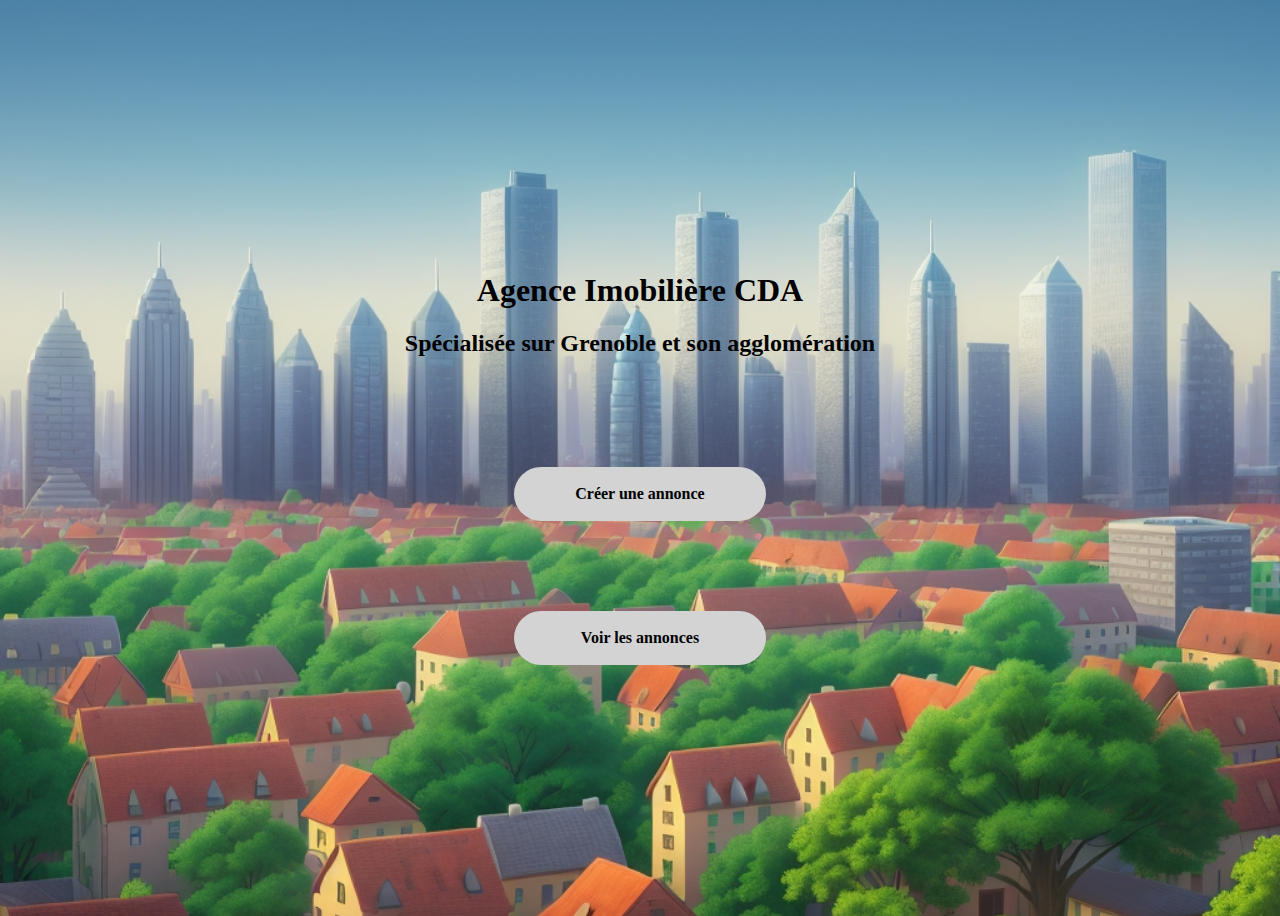
==== index.html @ 4cb85df1 "premier push" ====
<!DOCTYPE html>
<html lang="en">
  <head>
    <meta charset="UTF-8" />
    <meta name="viewport" content="width=device-width, initial-scale=1.0" />
    <link rel="stylesheet" href="src/style/home-style.css" />
    <title>Agence CDA</title>
  </head>
  <body>
    <div class="home-button-wrapper">
      <div>
        <h1>Agence Imobilière CDA</h1>
        <h2>Spécialisée sur Grenoble et son agglomération</h2>
      </div>
      <a href="add-page.html" class="home-button button-add">Créer une annonce</a>
      <a href="view-page.html" class="home-button button-see">Voir les annonces</a>
    </div>
  </body>
</html>
---- src/style/home-style.css ----
body {
    background-image: url("../img/home-bg.jpg");
    background-repeat: no-repeat;
    background-position: center;
    background-size:cover;
}

h1 {
    display: flex;
    justify-content: center;
    align-items: center;
}

a {
    color: inherit;
    text-decoration: none;
}

.home-button-wrapper {
    display: flex;
    flex-direction: column;
    align-items: center;
    justify-content: center;
    height: 100vh;
    gap: 10%;
}

.home-button {
    border: none;
    border-radius: 30px;
    cursor: pointer;
    background-color: lightgray;
    width: 20%;
    height: 6%;
    display: flex;
    align-items: center;
    justify-content: center;
    font-size: 16px;
    font-weight: bolder;
}

.home-button:hover {
    background-color: lightgray;
    font-weight:900;
    border-color: darkblue;
    transform: scale(1.1);
}
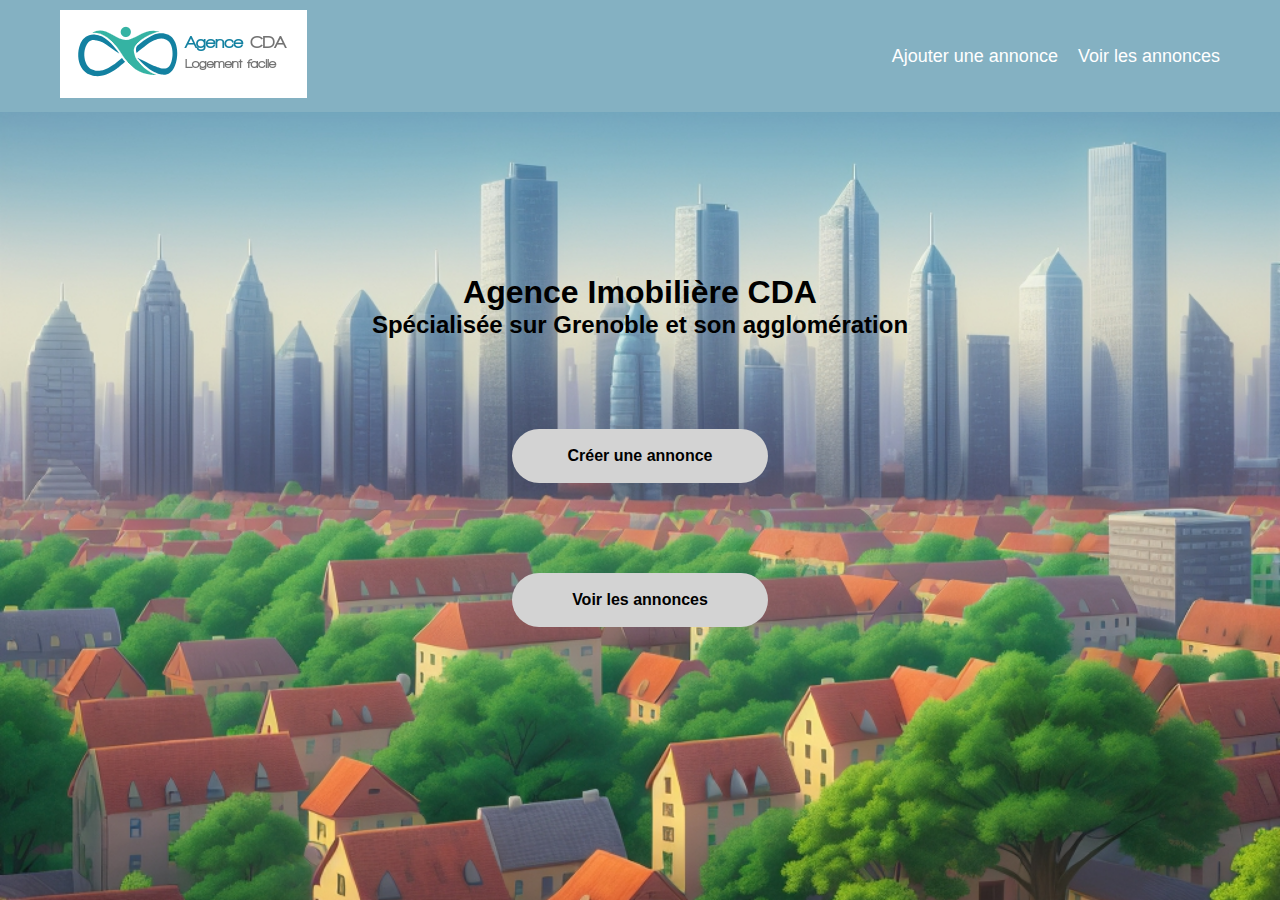
==== commit 6e0f6f23: "style formulaire" ====
--- a/index.html
+++ b/index.html
@@ -4,16 +4,32 @@
     <meta charset="UTF-8" />
     <meta name="viewport" content="width=device-width, initial-scale=1.0" />
     <link rel="stylesheet" href="src/style/home-style.css" />
+    <link rel="stylesheet" href="src/style/nav-style.css" />
     <title>Agence CDA</title>
   </head>
   <body>
+    <nav class="navbar">
+      <div class="container">
+        <a href="index.html">
+          <img id="logo" src="/src/img/logo.png" alt="logo agence" />
+        </a>
+        <ul class="nav-links">
+          <li><a href="add-page.html">Ajouter une annonce</a></li>
+          <li><a href="view-page.html">Voir les annonces</a></li>
+        </ul>
+      </div>
+    </nav>
     <div class="home-button-wrapper">
       <div>
         <h1>Agence Imobilière CDA</h1>
         <h2>Spécialisée sur Grenoble et son agglomération</h2>
       </div>
-      <a href="add-page.html" class="home-button button-add">Créer une annonce</a>
-      <a href="view-page.html" class="home-button button-see">Voir les annonces</a>
+      <a href="add-page.html" class="home-button button-add"
+        >Créer une annonce</a
+      >
+      <a href="view-page.html" class="home-button button-see"
+        >Voir les annonces</a
+      >
     </div>
   </body>
 </html>
--- a/src/style/home-style.css
+++ b/src/style/home-style.css
@@ -3,6 +3,8 @@
     background-repeat: no-repeat;
     background-position: center;
     background-size:cover;
+    height: 100dvh;
+    margin: 0;
 }
 
 h1 {
@@ -21,7 +23,7 @@
     flex-direction: column;
     align-items: center;
     justify-content: center;
-    height: 100vh;
+    height: 100dvh;
     gap: 10%;
 }
 
--- a/src/style/nav-style.css
+++ b/src/style/nav-style.css
@@ -0,0 +1,62 @@
+* {
+    margin: 0;
+    padding: 0;
+    box-sizing: border-box;
+}
+
+body {
+    font-family: Arial, sans-serif;
+}
+
+.navbar {
+    background-color: #84B1C2;
+    color: #fff;
+    padding: 10px 0;
+    position: fixed;
+    top: 0;
+    width: 100dvw;
+}
+
+.container {
+    display: flex;
+    justify-content: space-between;
+    align-items: center;
+    max-width: 1200px;
+    margin: 0 auto;
+    padding: 0 20px;
+}
+
+.nav-links {
+    list-style-type: none;
+    display: flex;
+}
+
+.nav-links li {
+    margin-left: 20px;
+}
+
+.nav-links li a {
+    color: #fff;
+    text-decoration: none;
+    font-size: 18px;
+}
+
+.nav-links li a:hover {
+    text-decoration: underline;
+}
+
+@media screen and (max-width: 768px) {
+    .container {
+        padding: 0 10px;
+    }
+
+    .nav-links {
+        flex-direction: column;
+        margin-top: 10px;
+    }
+
+    .nav-links li {
+        margin-left: 0;
+        margin-bottom: 10px;
+    }
+}
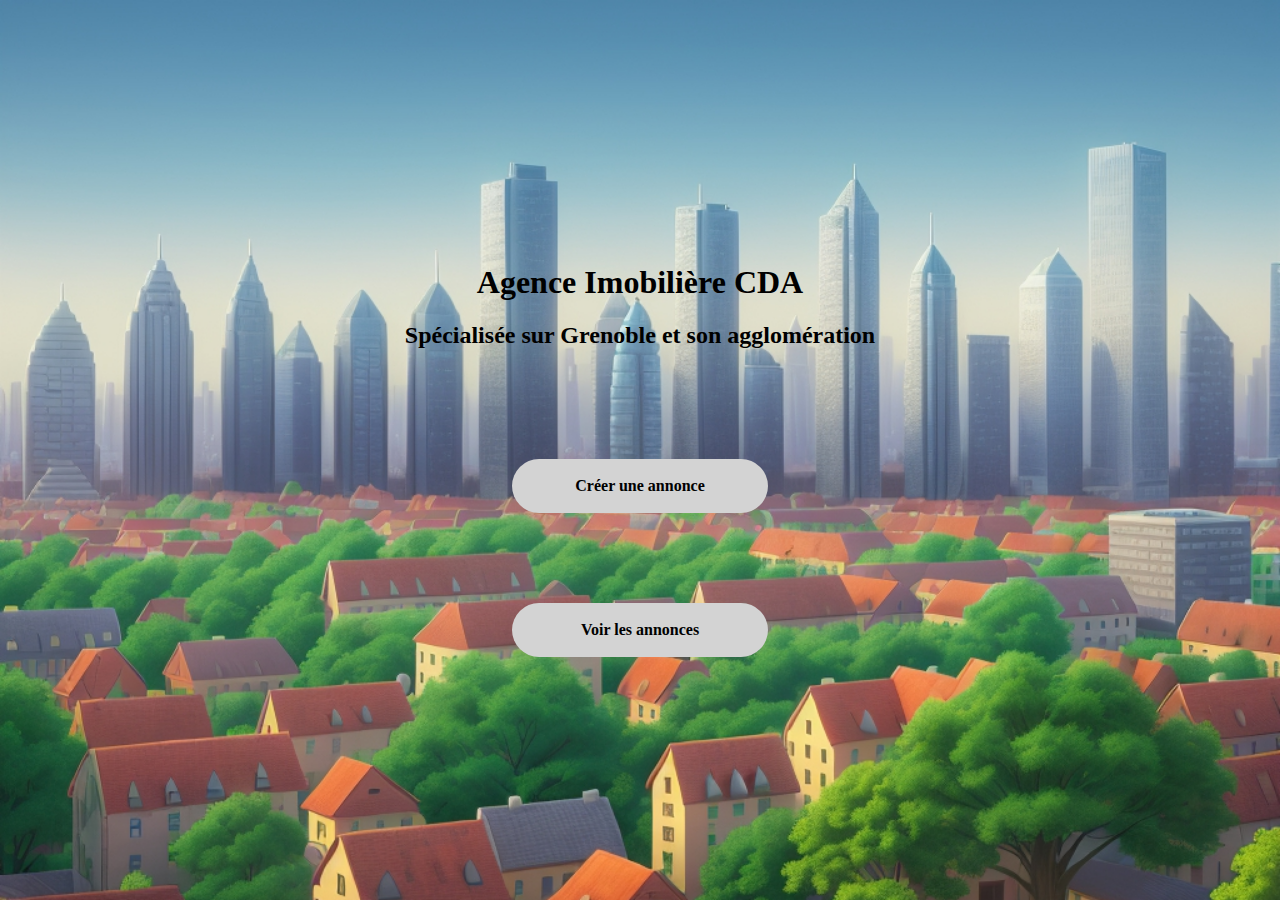
==== commit f58a47ac: "affichage card + supp nav bar" ====
--- a/index.html
+++ b/index.html
@@ -4,21 +4,9 @@
     <meta charset="UTF-8" />
     <meta name="viewport" content="width=device-width, initial-scale=1.0" />
     <link rel="stylesheet" href="src/style/home-style.css" />
-    <link rel="stylesheet" href="src/style/nav-style.css" />
     <title>Agence CDA</title>
   </head>
   <body>
-    <nav class="navbar">
-      <div class="container">
-        <a href="index.html">
-          <img id="logo" src="/src/img/logo.png" alt="logo agence" />
-        </a>
-        <ul class="nav-links">
-          <li><a href="add-page.html">Ajouter une annonce</a></li>
-          <li><a href="view-page.html">Voir les annonces</a></li>
-        </ul>
-      </div>
-    </nav>
     <div class="home-button-wrapper">
       <div>
         <h1>Agence Imobilière CDA</h1>
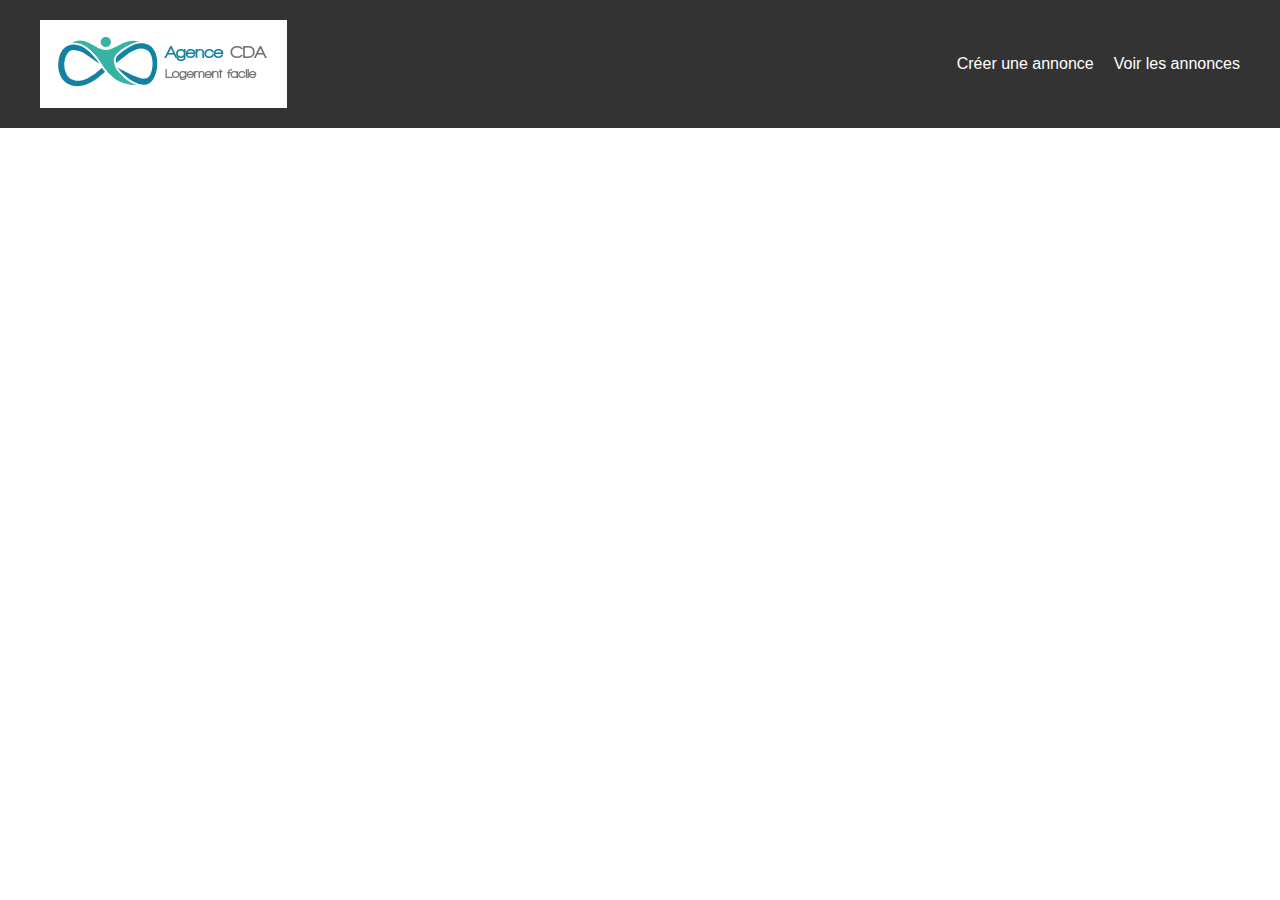
==== commit 6e59af42: "Ajout de la navbar dans add-page et index" ====
--- a/index.html
+++ b/index.html
@@ -3,21 +3,40 @@
   <head>
     <meta charset="UTF-8" />
     <meta name="viewport" content="width=device-width, initial-scale=1.0" />
-    <link rel="stylesheet" href="src/style/home-style.css" />
-    <title>Agence CDA</title>
+    <title>CDA Agence</title>
+    <link rel="stylesheet" href="src/style/nav.css" />
   </head>
   <body>
-    <div class="home-button-wrapper">
-      <div>
-        <h1>Agence Imobilière CDA</h1>
-        <h2>Spécialisée sur Grenoble et son agglomération</h2>
+    <header class="site-header">
+      <div class="container">
+        <img src="src/img/logo.png" class="logo" alt="Logo">
+        <nav class="site-nav">
+          <div class="burger-menu">
+            <div class="burger-line"></div>
+            <div class="burger-line"></div>
+            <div class="burger-line"></div>
+          </div>
+          <ul class="nav-links">
+            <li><a href="/add-page.html">Créer une annonce</a></li>
+            <li><a href="/view-page.html">Voir les annonces</a></li>
+          </ul>
+        </nav>
       </div>
-      <a href="add-page.html" class="home-button button-add"
-        >Créer une annonce</a
-      >
-      <a href="view-page.html" class="home-button button-see"
-        >Voir les annonces</a
-      >
-    </div>
+    </header>
+
+    <main>
+      <section class="main-content">
+        <h2></h2>
+        <p></p>
+      </section>
+    </main>
+
+    <footer class="site-footer">
+      <div class="container">
+        <p>&copy; 2024 My Site. All rights reserved.</p>
+      </div>
+    </footer>
+
+    <script src="src/script/nav.js"></script>
   </body>
 </html>
--- a/src/style/nav.css
+++ b/src/style/nav.css
@@ -0,0 +1,96 @@
+:root {
+    --main-color: #333;
+    --secondary-color: #fff;
+    --tertiary-color: #777;
+}
+body {
+    font-family: Arial, sans-serif;
+    margin: 0;
+    padding: 0;
+}
+
+.container {
+    max-width: 1200px;
+    margin: 0 auto;
+    padding: 0 20px;
+    overflow: hidden;
+}
+.site-header {
+    background-color: var(--main-color);
+    color: var(--secondary-color);
+    padding: 20px 0;
+    position: fixed;
+    width: 100%;
+    top: 0;
+    left: 0;
+    z-index: 1000;
+}
+.site-header .container {
+    display: flex;
+    justify-content: space-between;
+    align-items: center;
+}
+.site-title {
+    margin-right: auto;
+}
+.site-nav ul {
+    list-style: none;
+    display: flex;
+}
+.site-nav ul li {
+    margin-left: 20px;
+}
+.site-nav ul li:first-child {
+    margin-left: 0;
+}
+.site-nav ul li a {
+    text-decoration: none;
+    color: var(--secondary-color);
+}
+.site-footer {
+    background-color: var(--main-color);
+    color: var(--secondary-color);
+    padding: 20px 0;
+    text-align: center;
+}
+/* Burger Menu */
+.burger-menu {
+    display: none;
+    flex-direction: column;
+    cursor: pointer;
+}
+.burger-menu .burger-line {
+    width: 25px;
+    height: 3px;
+    background-color: var(--secondary-color);
+    margin: 3px;
+    transition: all 0.3s ease;
+}
+@media screen and (max-width: 768px) {
+    .burger-menu {
+        display: flex;
+    }
+
+    .logo {
+        width: 180px;
+    }
+    
+    .site-nav ul {
+        display: none;
+        flex-direction: column;
+        width: 100%;
+        text-align: center;
+        position: absolute;
+        top: 80px;
+        right: 0;
+        background-color: var(--main-color);
+    }
+    .site-nav ul.active {
+        display: flex;
+    }
+    .site-nav ul li {
+        margin: 0;
+        padding: 15px 0;
+        border-bottom: 1px solid var(--tertiary-color);
+    }
+}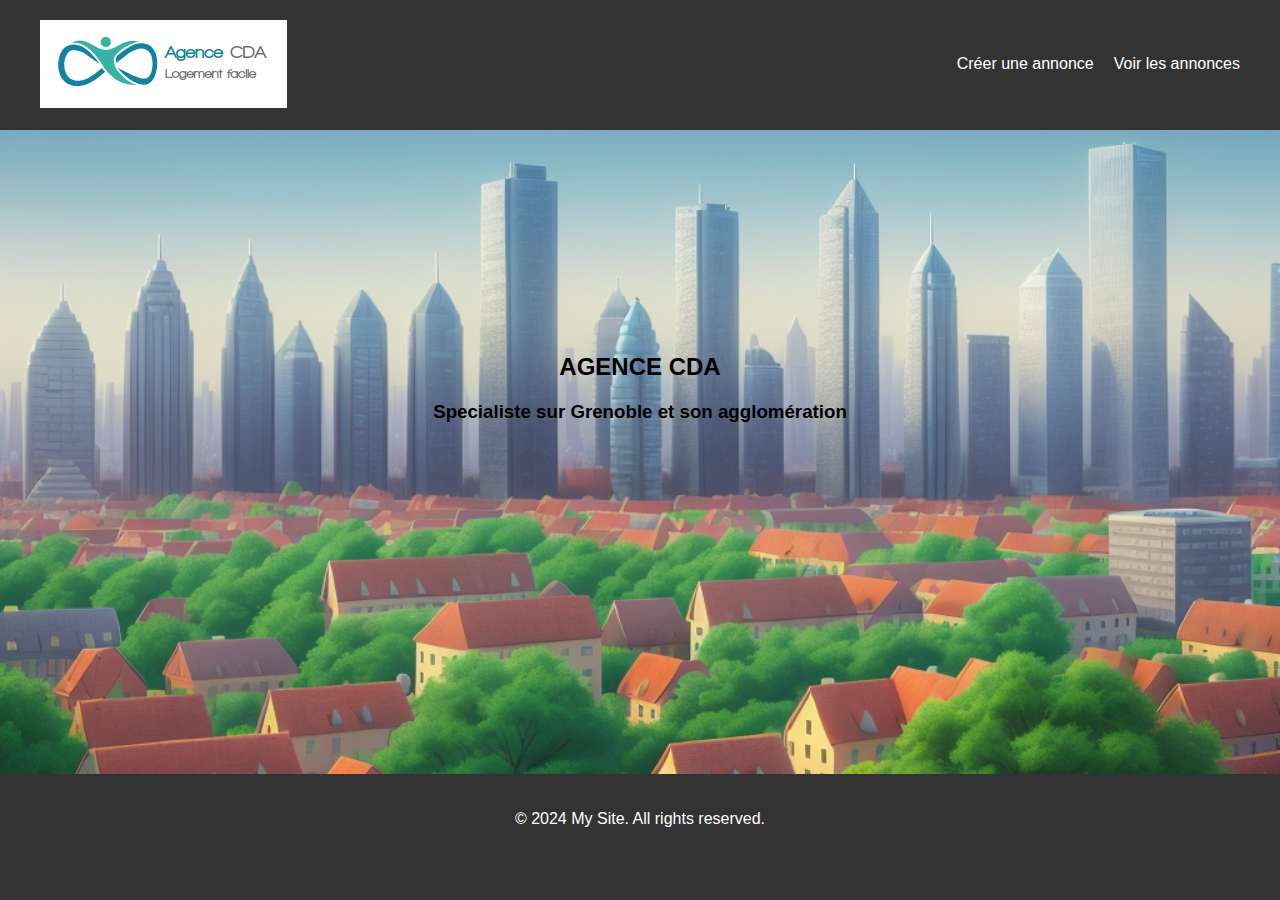
==== commit eb7d3fcd: "page accueil + filtre" ====
--- a/index.html
+++ b/index.html
@@ -5,6 +5,7 @@
     <meta name="viewport" content="width=device-width, initial-scale=1.0" />
     <title>CDA Agence</title>
     <link rel="stylesheet" href="src/style/nav.css" />
+    <link rel="stylesheet" href="src/style/home.css">
   </head>
   <body>
     <header class="site-header">
@@ -23,10 +24,11 @@
         </nav>
       </div>
     </header>
-
+    
     <main>
       <section class="main-content">
-        <h2></h2>
+        <h2>AGENCE CDA</h2>
+        <h3>Specialiste sur Grenoble et son agglomération</h3>
         <p></p>
       </section>
     </main>
--- a/src/style/nav.css
+++ b/src/style/nav.css
@@ -24,6 +24,7 @@
     top: 0;
     left: 0;
     z-index: 1000;
+    height: 10dvh;
 }
 .site-header .container {
     display: flex;
@@ -52,6 +53,7 @@
     color: var(--secondary-color);
     padding: 20px 0;
     text-align: center;
+    height: 10dvh;
 }
 /* Burger Menu */
 .burger-menu {
--- a/src/style/home.css
+++ b/src/style/home.css
@@ -0,0 +1,30 @@
+body {
+    background-image: url(../img/home-bg.jpg);
+    background-position: center;
+    background-repeat: no-repeat;
+    background-size: cover;
+    background-attachment: fixed;
+    height: 100dvh;
+    display: flex;
+    flex-direction: column;
+    /* align-items: center; */
+    justify-content: center;
+}
+
+.space {
+    height: 10dvh;
+    width: 90dvw;
+}
+
+main { 
+    display: flex;
+    flex-direction: column;
+    justify-content: center;
+    align-items: center;
+    text-align: center;
+    height: 90dvh;
+    margin-top: 10dvh;
+    margin-bottom: 10dvh;
+    margin: 0 5dvw;
+    
+}